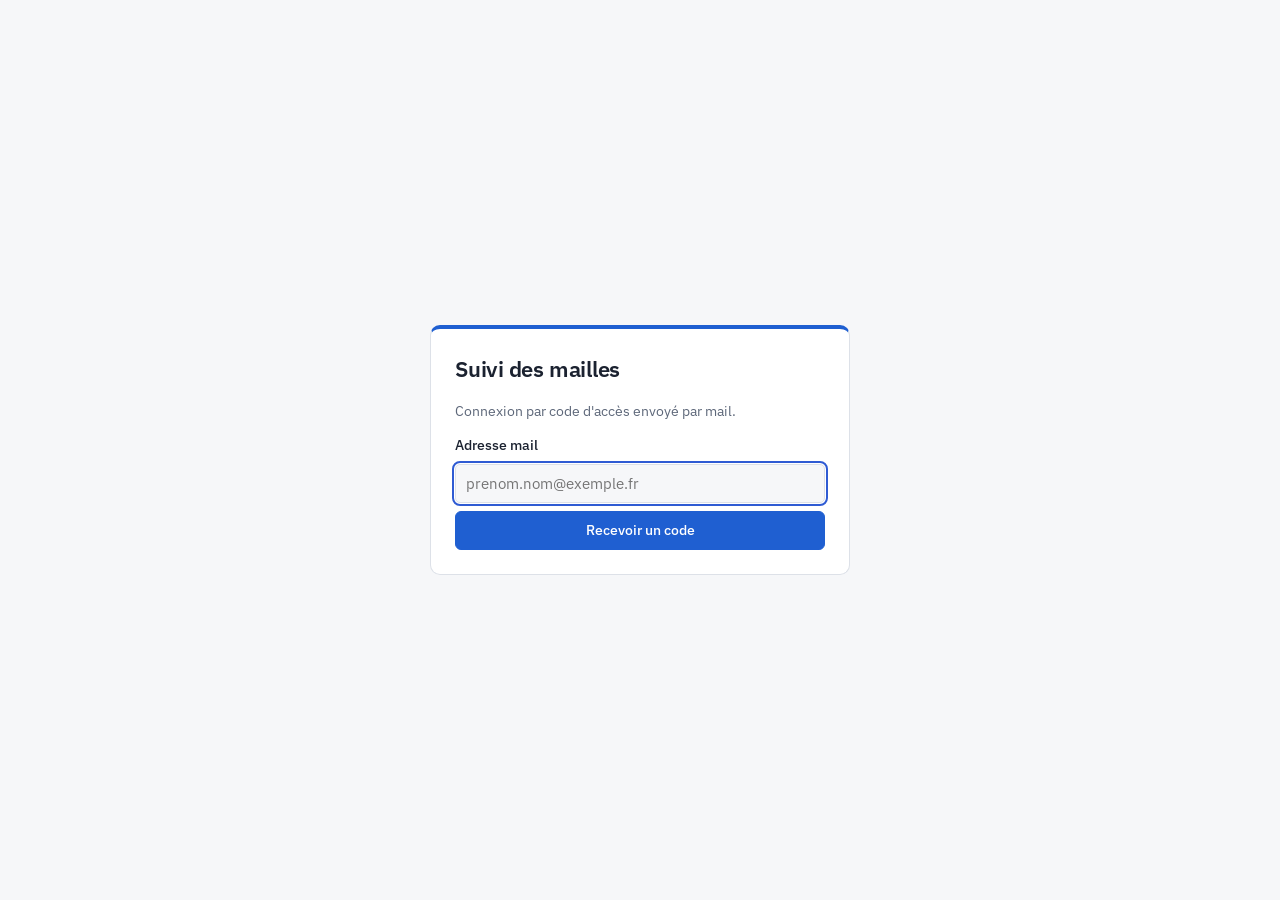
==== src/SuiviMailles/wwwroot/index.html @ 0227f428 "Diagnostic SMTP : bouton de mail de test (Admin) avec l'erreur exacte, journal des échecs d'envoi Co" ====
<!doctype html>
<html lang="fr">
<head>
  <meta charset="utf-8">
  <meta name="viewport" content="width=device-width, initial-scale=1">
  <title>Suivi des mailles</title>
  <link rel="preconnect" href="https://fonts.googleapis.com">
  <link rel="stylesheet" href="https://fonts.googleapis.com/css2?family=IBM+Plex+Mono:wght@400;500&family=IBM+Plex+Sans:wght@400;500;600&display=swap">
  <link rel="stylesheet" href="app.css">
</head>
<body>
<!-- CORPS:DEBUT -->
<div id="ecran-connexion" class="connexion" hidden>
  <div class="connexion-carte">
    <h1>Suivi des mailles</h1>
    <p class="sub">Connexion par code d'accès envoyé par mail.</p>
    <div id="etape-email">
      <form id="form-email" class="connexion-form" novalidate>
        <label for="connexion-email">Adresse mail</label>
        <input id="connexion-email" class="filtre" type="email" autocomplete="email" placeholder="prenom.nom@exemple.fr" required>
        <button id="bouton-code" class="btn principal" type="submit">Recevoir un code</button>
      </form>
    </div>
    <div id="etape-code" hidden>
      <form id="form-code" class="connexion-form" novalidate>
        <label for="connexion-code">Code reçu à l'adresse <b id="code-destinataire"></b></label>
        <input id="connexion-code" class="filtre code" type="text" autocomplete="one-time-code" maxlength="20" spellcheck="false" autocapitalize="off" placeholder="10 caractères" required>
        <p id="code-demo" class="code-demo" hidden></p>
        <button id="bouton-connexion" class="btn principal" type="submit">Se connecter</button>
      </form>
      <div class="connexion-liens">
        <button id="renvoyer-code" class="lien" type="button">Recevoir un nouveau code</button>
        <button id="changer-email" class="lien" type="button">Changer d'adresse</button>
      </div>
    </div>
    <p id="connexion-message" class="connexion-message" role="status" hidden></p>
  </div>
</div>

<div id="application" class="page" hidden>
  <header class="top">
    <div>
      <h1>Suivi des mailles</h1>
      <p class="sub">Qualification des mailles par société : chaque maille part en « Nouveau » et doit être déclarée légitime ou non.</p>
    </div>
    <div class="session">
      <span id="demo" class="demo-badge" hidden>Démonstration
        <button id="reinit" class="btn" type="button">Réinitialiser</button>
      </span>
      <span class="session-utilisateur"><span id="session-email"></span> <span id="session-profil" class="profil"></span></span>
      <button id="deconnexion" class="btn" type="button">Se déconnecter</button>
    </div>
  </header>

  <nav class="onglets" role="tablist" aria-label="Sections">
    <button type="button" class="onglet" role="tab" data-onglet="mailles" aria-controls="panneau-mailles" aria-selected="true">Mailles</button>
    <button type="button" class="onglet" role="tab" data-onglet="societes" aria-controls="panneau-societes" aria-selected="false">Sociétés</button>
    <button type="button" class="onglet" role="tab" data-onglet="import" aria-controls="panneau-import" aria-selected="false">Import / export</button>
    <button type="button" class="onglet" role="tab" data-onglet="utilisateurs" aria-controls="panneau-utilisateurs" aria-selected="false" hidden>Utilisateurs</button>
  </nav>

  <div id="panneau-mailles" role="tabpanel" class="panneau">
  <section class="synthese" aria-label="Nombre de mailles par statut">
    <div class="synthese-tete">
      <strong>Répartition par statut</strong>
      <span id="total" class="total"></span>
    </div>
    <div class="barre" aria-hidden="true">
      <span class="nouveau"></span><span class="legitime"></span><span class="non_legitime"></span>
    </div>
    <div class="compteurs">
      <button type="button" class="compteur nouveau" data-statut="nouveau" aria-pressed="false" title="Filtrer sur ce statut">
        <span class="pastille"></span><span class="lib">Nouveau</span><span class="nb">–</span>
      </button>
      <button type="button" class="compteur legitime" data-statut="legitime" aria-pressed="false" title="Filtrer sur ce statut">
        <span class="pastille"></span><span class="lib">Légitime</span><span class="nb">–</span>
      </button>
      <button type="button" class="compteur non_legitime" data-statut="non_legitime" aria-pressed="false" title="Filtrer sur ce statut">
        <span class="pastille"></span><span class="lib">Non légitime</span><span class="nb">–</span>
      </button>
    </div>
  </section>

  <section class="liste" aria-label="Liste des mailles">
    <div class="liste-tete">
      <span id="affiches" class="affiches">Chargement…</span>
      <div class="actions">
        <button id="effacer" class="btn" type="button" disabled>Effacer les filtres</button>
        <button id="exporter-excel" class="btn principal" type="button">Exporter vers Excel</button>
      </div>
    </div>
    <div class="table-wrap">
      <table>
        <thead>
          <tr><th scope="col">Société</th><th scope="col">SIREN</th><th scope="col">Maille</th><th scope="col" class="col-statut">Statut</th><th scope="col" class="col-actions"><span class="visuellement-cache">Actions</span></th></tr>
          <tr class="filtres">
            <th><input id="f-societe" class="filtre" type="search" placeholder="Filtrer…" aria-label="Filtrer par société" autocomplete="off"></th>
            <th><input id="f-siren" class="filtre" type="search" placeholder="Filtrer…" aria-label="Filtrer par SIREN" inputmode="numeric" autocomplete="off"></th>
            <th><input id="f-maille" class="filtre" type="search" placeholder="Filtrer…" aria-label="Filtrer par maille" autocomplete="off"></th>
            <th>
              <select id="f-statut" class="filtre" aria-label="Filtrer par statut">
                <option value="">Tous</option>
                <option value="nouveau">Nouveau</option>
                <option value="legitime">Légitime</option>
                <option value="non_legitime">Non légitime</option>
              </select>
            </th>
            <th></th>
          </tr>
        </thead>
        <tbody id="lignes"></tbody>
      </table>
    </div>
  </section>
  </div>

  <div id="panneau-societes" role="tabpanel" class="panneau" hidden>
    <section class="liste" aria-label="Liste des sociétés">
      <div class="liste-tete">
        <span id="compte-societes" class="affiches">Chargement…</span>
        <span class="sub">Le nom saisi est reporté sur toutes les mailles du SIREN.</span>
      </div>
      <form id="form-societe" class="ajout-societe" novalidate>
        <input id="ajout-nom" class="filtre" type="text" placeholder="Nom de la société" aria-label="Nom de la nouvelle société" autocomplete="off">
        <input id="ajout-siren" class="filtre" type="text" placeholder="SIREN (9 chiffres)" aria-label="SIREN de la nouvelle société" inputmode="numeric" autocomplete="off">
        <button class="btn principal" type="submit">Ajouter</button>
      </form>
      <div class="table-wrap">
        <table class="table-societes">
          <thead>
            <tr><th scope="col">Société</th><th scope="col">SIREN</th><th scope="col" class="col-nb">Mailles</th></tr>
            <tr class="filtres">
              <th><input id="fs-nom" class="filtre" type="search" placeholder="Filtrer…" aria-label="Filtrer par société" autocomplete="off"></th>
              <th><input id="fs-siren" class="filtre" type="search" placeholder="Filtrer…" aria-label="Filtrer par SIREN" inputmode="numeric" autocomplete="off"></th>
              <th></th>
            </tr>
          </thead>
          <tbody id="lignes-societes"></tbody>
        </table>
      </div>
    </section>

    <section class="carte">
      <div class="carte-tete">
        <h2>Importer les sociétés</h2>
        <p class="sub">Fichier CSV avec une colonne SOCIETE et une colonne SIREN. Les SIREN inconnus sont ajoutés, les noms des SIREN connus sont mis à jour et reportés sur leurs mailles.</p>
      </div>
      <div class="modele" aria-label="Colonnes attendues">
        <span class="col utile">SOCIETE</span><span class="col utile">SIREN</span>
      </div>
      <div class="actions">
        <label class="btn" for="fichier-soc">Choisir le fichier…</label>
        <input id="fichier-soc" class="visuellement-cache" type="file" accept=".csv,text/csv">
        <span id="fichier-soc-info" class="sub">Aucun fichier choisi.</span>
        <button id="importer-soc" class="btn principal" type="button" disabled>Importer</button>
      </div>
      <div id="resultat-soc" class="resultat" hidden>
        <div id="resultat-soc-chiffres" class="chiffres"></div>
        <div id="resultat-soc-rejets"></div>
      </div>
    </section>
  </div>

  <div id="panneau-import" role="tabpanel" class="panneau" hidden>
    <section class="carte">
      <div class="carte-tete">
        <h2>Exporter les SIREN</h2>
        <p class="sub" id="nb-siren"></p>
      </div>
      <div class="actions">
        <button id="exporter" class="btn principal" type="button">Exporter siren.csv</button>
      </div>
      <div id="apercu-export" hidden>
        <label for="contenu-export" class="sub">Contenu de siren.csv</label>
        <textarea id="contenu-export" rows="6" readonly></textarea>
      </div>
    </section>

    <section class="carte">
      <div class="carte-tete">
        <h2>Annuaire de la facturation électronique</h2>
        <p class="sub">Rechercher les SIREN exportés dans l'annuaire Chorus Pro, puis importer ci-dessous le fichier adresses_de_facturation.csv obtenu.</p>
      </div>
      <div class="actions">
        <a class="btn lien-externe" href="https://facturation.chorus-pro.gouv.fr/annuaire" target="_blank" rel="noopener noreferrer">Ouvrir l'annuaire
          <svg viewBox="0 0 16 16" width="13" height="13" aria-hidden="true"><path fill="currentColor" d="M9 2h5v5h-1.5V4.56L7.53 9.53 6.47 8.47l4.97-4.97H9V2ZM3 4h4v1.5H3.5v7h7V9H12v4a.5.5 0 0 1-.5.5h-9A.5.5 0 0 1 2 13V4.5A.5.5 0 0 1 2.5 4H3Z"/></svg>
        </a>
        <span class="sub url">facturation.chorus-pro.gouv.fr/annuaire</span>
      </div>
    </section>

    <section class="carte">
      <div class="carte-tete">
        <h2>Importer les adresses de facturation</h2>
        <p class="sub">Fichier <code>adresses_de_facturation.csv</code>. Seules les mailles absentes de la liste sont ajoutées, au statut « Nouveau ». Une maille déjà présente n'est pas importée et garde son statut.</p>
      </div>
      <div class="modele" aria-label="Colonnes attendues">
        <span class="col utile">SIREN</span><span class="col">non utilisée</span><span class="col">non utilisée</span><span class="col utile">Maille</span><span class="col">non utilisée</span>
      </div>
      <div class="actions">
        <label class="btn" for="fichier">Choisir le fichier…</label>
        <input id="fichier" class="visuellement-cache" type="file" accept=".csv,text/csv">
        <span id="fichier-info" class="sub">Aucun fichier choisi.</span>
        <button id="importer" class="btn principal" type="button" disabled>Importer</button>
      </div>
      <div id="resultat-import" class="resultat" hidden>
        <div id="resultat-chiffres" class="chiffres"></div>
        <div id="resultat-ajoutees" class="table-wrap"></div>
        <div id="resultat-rejets"></div>
      </div>
    </section>
  </div>
  <div id="panneau-utilisateurs" role="tabpanel" class="panneau" hidden>
    <section class="liste" aria-label="Utilisateurs autorisés">
      <div class="liste-tete">
        <span id="compte-utilisateurs" class="affiches">Chargement…</span>
        <span class="sub">Seules les adresses déclarées ici peuvent recevoir un code d'accès.</span>
      </div>
      <form id="form-utilisateur" class="ajout-utilisateur" novalidate>
        <input id="ajout-email" class="filtre" type="email" placeholder="Adresse mail" aria-label="Adresse mail du nouvel utilisateur" autocomplete="off">
        <input id="ajout-nom-utilisateur" class="filtre" type="text" placeholder="Nom (facultatif)" aria-label="Nom du nouvel utilisateur" autocomplete="off">
        <select id="ajout-profil" class="filtre" aria-label="Profil du nouvel utilisateur">
          <option value="User">User</option>
          <option value="Admin">Admin</option>
        </select>
        <button class="btn principal" type="submit">Ajouter</button>
      </form>
      <div class="table-wrap">
        <table class="table-utilisateurs">
          <thead><tr><th scope="col">Adresse mail</th><th scope="col">Nom</th><th scope="col" class="col-profil">Profil</th><th scope="col">Dernière connexion</th><th scope="col" class="col-actions"><span class="visuellement-cache">Actions</span></th></tr></thead>
          <tbody id="lignes-utilisateurs"></tbody>
        </table>
      </div>
    </section>
    <section class="carte">
      <div class="carte-tete">
        <h2>Profils</h2>
      </div>
      <ul class="profils">
        <li><b>Admin</b> : tous les onglets, dont la gestion des utilisateurs.</li>
        <li><b>User</b> : tous les onglets sauf Utilisateurs.</li>
      </ul>
      <p class="sub">Un changement de profil ou une suppression s'applique immédiatement, y compris à une session déjà ouverte.</p>
    </section>
    <section class="carte">
      <div class="carte-tete">
        <h2>Envoi des codes par mail</h2>
        <p class="sub">Envoie un mail de test à votre adresse avec la configuration de App_Data\smtp.json et affiche le résultat exact du serveur SMTP.</p>
      </div>
      <div class="actions"><button id="tester-mail" class="btn principal" type="button">Tester l'envoi des mails</button></div>
      <div id="resultat-test" class="resultat" hidden></div>
    </section>
  </div>
</div>
<div id="confirmation" class="voile" hidden>
  <div class="fenetre" role="alertdialog" aria-modal="true" aria-labelledby="conf-titre" aria-describedby="conf-avert">
    <h2 id="conf-titre">Supprimer cette maille ?</h2>
    <dl id="conf-detail" class="conf-detail"></dl>
    <p id="conf-avert" class="avertissement">La suppression est définitive : la maille et son statut seront effacés.
      Si elle figure encore dans adresses_de_facturation.csv, le prochain import la recréera au statut « Nouveau ».</p>
    <div class="fenetre-actions">
      <button id="conf-annuler" class="btn" type="button">Annuler</button>
      <button id="conf-supprimer" class="btn danger" type="button">Supprimer définitivement</button>
    </div>
  </div>
</div>
<p id="version" class="version" hidden></p>
<div id="toast" class="toast" role="status" hidden></div>
<!-- CORPS:FIN -->
<script src="app.js"></script>
</body>
</html>
---- src/SuiviMailles/wwwroot/app.css ----
/* Outil de travail : bandeau de synthèse au-dessus, liste filtrable en dessous, tout aligné sur une grille unique. */
:root {
  --bg: #f6f7f9;
  --surface: #ffffff;
  --fg: #1b2230;
  --muted: #5d6779;
  --line: #dde1e8;
  --line-strong: #c4cad4;
  --focus: #2f5bd3;
  --nouveau: #1f5fd1;   --nouveau-bg: #e6eefc;
  --legitime: #1d7a45;  --legitime-bg: #e3f3e9;
  --nonleg: #c0322b;    --nonleg-bg: #fbe8e6;
  --font-ui: "IBM Plex Sans", "Segoe UI", system-ui, sans-serif;
  --font-data: "IBM Plex Mono", Consolas, ui-monospace, monospace;
}
@media (prefers-color-scheme: dark) {
  :root:not([data-theme="light"]) {
    --bg: #12161d; --surface: #1a2029; --fg: #e4e8ef; --muted: #9aa4b5; --line: #2a323e; --line-strong: #3a4452; --focus: #7ea2ff;
    --nouveau: #7ea8ff; --nouveau-bg: #1c2b4a; --legitime: #5fcf8d; --legitime-bg: #173426; --nonleg: #ff8a80; --nonleg-bg: #42201e;
    color-scheme: dark;
  }
}
:root[data-theme="dark"] {
  --bg: #12161d; --surface: #1a2029; --fg: #e4e8ef; --muted: #9aa4b5; --line: #2a323e; --line-strong: #3a4452; --focus: #7ea2ff;
  --nouveau: #7ea8ff; --nouveau-bg: #1c2b4a; --legitime: #5fcf8d; --legitime-bg: #173426; --nonleg: #ff8a80; --nonleg-bg: #42201e;
  color-scheme: dark;
}

* { box-sizing: border-box; }
[hidden] { display: none !important; }
body {
  background: var(--bg); color: var(--fg); font-family: var(--font-ui); font-size: 14px; line-height: 1.45;
  margin: 0;
}
.page {
  max-width: 1100px; margin: 0 auto;
  padding-block: 24px 48px;
  padding-left: max(16px, env(safe-area-inset-left, 0px));
  padding-right: max(16px, env(safe-area-inset-right, 0px));
  display: grid; gap: 16px;
}
header.top { display: flex; flex-wrap: wrap; align-items: baseline; justify-content: space-between; gap: 8px 16px; }
h1 { font-size: 22px; font-weight: 600; margin: 0; letter-spacing: -0.01em; text-wrap: balance; }
.sub { color: var(--muted); margin: 2px 0 0; }
.demo-badge {
  font-size: 12px; color: var(--muted); border: 1px dashed var(--line-strong); border-radius: 4px; padding: 2px 8px;
  display: inline-flex; gap: 8px; align-items: center;
}

/* Bandeau de synthèse */
.synthese { background: var(--surface); border: 1px solid var(--line); border-radius: 8px; padding: 14px 16px; display: grid; gap: 12px; }
.synthese-tete { display: flex; justify-content: space-between; align-items: baseline; gap: 12px; flex-wrap: wrap; }
.synthese-tete strong { font-size: 13px; text-transform: uppercase; letter-spacing: 0.06em; color: var(--muted); font-weight: 600; }
.total { font-variant-numeric: tabular-nums; color: var(--muted); }
.barre { display: flex; height: 10px; border-radius: 5px; overflow: hidden; background: var(--line); }
.barre span { transition: flex-grow .25s ease; min-width: 0; }
.barre .nouveau { background: var(--nouveau); }
.barre .legitime { background: var(--legitime); }
.barre .non_legitime { background: var(--nonleg); }
.compteurs { display: grid; grid-template-columns: repeat(3, minmax(0, 1fr)); gap: 8px; }
.compteur {
  font: inherit; color: inherit; text-align: left; cursor: pointer;
  background: transparent; border: 1px solid var(--line); border-radius: 6px; padding: 8px 12px;
  display: grid; grid-template-columns: auto 1fr; column-gap: 8px; align-items: center;
}
.compteur:hover { border-color: var(--line-strong); }
.compteur[aria-pressed="true"] { border-color: currentColor; box-shadow: inset 0 0 0 1px currentColor; }
.compteur .pastille { width: 10px; height: 10px; border-radius: 50%; background: currentColor; }
.compteur .lib { font-weight: 500; color: var(--fg); }
.compteur .nb { grid-column: 2; font-size: 22px; font-weight: 600; font-variant-numeric: tabular-nums; line-height: 1.2; }
.compteur .pct { font-size: 12px; color: var(--muted); font-weight: 400; margin-left: 6px; }
.compteur.nouveau { color: var(--nouveau); }
.compteur.legitime { color: var(--legitime); }
.compteur.non_legitime { color: var(--nonleg); }

/* Liste */
.liste { background: var(--surface); border: 1px solid var(--line); border-radius: 8px; min-width: 0; }
.liste-tete { display: flex; justify-content: space-between; align-items: center; gap: 12px; padding: 10px 16px; border-bottom: 1px solid var(--line); flex-wrap: wrap; }
.affiches { color: var(--muted); font-variant-numeric: tabular-nums; }
.btn {
  font: inherit; font-size: 13px; color: var(--fg); background: transparent; cursor: pointer;
  border: 1px solid var(--line-strong); border-radius: 6px; padding: 4px 10px;
}
.btn:hover { background: var(--bg); }
.btn:disabled { opacity: .45; cursor: default; background: transparent; }
.table-wrap { overflow-x: auto; }
table { width: 100%; border-collapse: collapse; min-width: 680px; }
th, td { padding: 8px 12px; text-align: left; border-bottom: 1px solid var(--line); vertical-align: middle; }
thead th { font-size: 12px; text-transform: uppercase; letter-spacing: 0.06em; color: var(--muted); font-weight: 600; border-bottom: 0; padding-bottom: 4px; }
thead tr.filtres th { padding-top: 0; padding-bottom: 10px; border-bottom: 1px solid var(--line-strong); }
.filtre {
  width: 100%; font: inherit; font-size: 13px; color: var(--fg); background: var(--bg);
  border: 1px solid var(--line); border-radius: 5px; padding: 5px 8px;
}
.filtre:focus, .statut:focus-visible, .btn:focus-visible, .compteur:focus-visible { outline: 2px solid var(--focus); outline-offset: 1px; }
tbody tr:hover td { background: color-mix(in srgb, var(--bg) 60%, transparent); }
tbody tr:last-child td { border-bottom: 0; }
td.siren, td.maille { font-family: var(--font-data); font-size: 13px; font-variant-numeric: tabular-nums; white-space: nowrap; }
td.societe { font-weight: 500; }
mark { background: color-mix(in srgb, var(--nouveau) 22%, transparent); color: inherit; border-radius: 2px; }
.col-statut { width: 180px; }

select.statut {
  font: inherit; font-size: 13px; font-weight: 600; cursor: pointer; appearance: none; -webkit-appearance: none;
  border: 1px solid transparent; border-radius: 999px; padding: 3px 28px 3px 12px; width: 100%;
  background-repeat: no-repeat; background-position: right 10px center; background-size: 10px 6px;
  background-image: linear-gradient(45deg, transparent 50%, currentColor 50%), linear-gradient(-45deg, transparent 50%, currentColor 50%);
  background-size: 5px 5px, 5px 5px; background-position: right 14px center, right 9px center;
}
select.statut.nouveau { color: var(--nouveau); background-color: var(--nouveau-bg); border-color: color-mix(in srgb, var(--nouveau) 35%, transparent); }
select.statut.legitime { color: var(--legitime); background-color: var(--legitime-bg); border-color: color-mix(in srgb, var(--legitime) 35%, transparent); }
select.statut.non_legitime { color: var(--nonleg); background-color: var(--nonleg-bg); border-color: color-mix(in srgb, var(--nonleg) 35%, transparent); }
select.statut option { color: var(--fg); background: var(--surface); }
select.statut[aria-busy="true"] { opacity: .6; }

.vide { padding: 32px 16px; text-align: center; color: var(--muted); }
.toast {
  position: fixed; left: 50%; transform: translateX(-50%);
  bottom: calc(16px + env(safe-area-inset-bottom, 0px));
  background: var(--fg); color: var(--bg); padding: 8px 14px; border-radius: 6px; font-size: 13px;
  max-width: calc(100% - 32px);
}
@media (max-width: 560px) {
  .compteurs { grid-template-columns: 1fr; }
  .compteur .nb { font-size: 18px; }
}
@media (prefers-reduced-motion: reduce) { .barre span { transition: none; } }

/* Onglets */
.onglets { display: flex; gap: 4px; border-bottom: 1px solid var(--line-strong); }
.onglet {
  font: inherit; font-weight: 500; color: var(--muted); background: transparent; cursor: pointer;
  border: 0; border-bottom: 2px solid transparent; padding: 8px 14px; margin-bottom: -1px;
}
.onglet:hover { color: var(--fg); }
.onglet[aria-selected="true"] { color: var(--fg); border-bottom-color: var(--nouveau); }
.onglet:focus-visible { outline: 2px solid var(--focus); outline-offset: -2px; }
.panneau { display: grid; gap: 16px; min-width: 0; }

.inconnue { color: var(--muted); font-style: italic; font-weight: 400; }

/* Import / export */
.carte { background: var(--surface); border: 1px solid var(--line); border-radius: 8px; padding: 16px; display: grid; gap: 14px; min-width: 0; }
.carte h2 { font-size: 16px; font-weight: 600; margin: 0; }
.carte-tete { display: grid; gap: 2px; }
.carte code { font-family: var(--font-data); font-size: 12.5px; }
.actions { display: flex; flex-wrap: wrap; align-items: center; gap: 10px; }
.btn.principal { background: var(--nouveau); border-color: var(--nouveau); color: var(--surface); font-weight: 500; }
.btn.principal:hover { background: color-mix(in srgb, var(--nouveau) 85%, var(--fg)); }
.btn.principal:disabled { background: transparent; color: var(--fg); border-color: var(--line-strong); }
label.btn { display: inline-block; }
.visuellement-cache { position: absolute; width: 1px; height: 1px; overflow: hidden; clip: rect(0 0 0 0); white-space: nowrap; }
.actions:has(#fichier:focus-visible) label.btn { outline: 2px solid var(--focus); outline-offset: 1px; }
.modele { display: flex; flex-wrap: wrap; gap: 4px; }
.modele .col { font-family: var(--font-data); font-size: 12px; padding: 3px 8px; border: 1px dashed var(--line-strong); border-radius: 4px; color: var(--muted); }
.modele .col.utile { border-style: solid; border-color: var(--nouveau); color: var(--nouveau); background: var(--nouveau-bg); font-weight: 500; }
textarea { width: 100%; font-family: var(--font-data); font-size: 13px; color: var(--fg); background: var(--bg); border: 1px solid var(--line); border-radius: 6px; padding: 8px; }
.resultat { display: grid; gap: 12px; border-top: 1px solid var(--line); padding-top: 14px; }
.chiffres { display: flex; flex-wrap: wrap; gap: 8px; }
.chiffre { border: 1px solid var(--line); border-radius: 6px; padding: 6px 10px; color: var(--muted); font-variant-numeric: tabular-nums; }
.chiffre b { color: var(--fg); font-size: 16px; margin-right: 2px; }
.chiffre.ok { border-color: color-mix(in srgb, var(--nouveau) 40%, transparent); background: var(--nouveau-bg); }
.chiffre.ko { border-color: color-mix(in srgb, var(--nonleg) 40%, transparent); background: var(--nonleg-bg); }
.resultat table { min-width: 420px; }
.titre-rejets { margin: 0 0 4px; font-weight: 600; }
.resultat ul { margin: 0; padding-left: 18px; color: var(--muted); }

/* Suppression */
.col-actions { width: 44px; text-align: right; }
button.supprimer {
  display: inline-grid; place-items: center; width: 30px; height: 30px; cursor: pointer;
  color: var(--muted); background: transparent; border: 1px solid transparent; border-radius: 6px;
}
button.supprimer:hover { color: var(--nonleg); background: var(--nonleg-bg); border-color: color-mix(in srgb, var(--nonleg) 35%, transparent); }
button.supprimer:focus-visible { outline: 2px solid var(--focus); outline-offset: 1px; color: var(--nonleg); }
.voile {
  position: fixed; inset: 0; z-index: 20; display: grid; place-items: center;
  background: color-mix(in srgb, var(--fg) 45%, transparent);
  padding: max(16px, env(safe-area-inset-top, 0px)) max(16px, env(safe-area-inset-right, 0px)) max(16px, env(safe-area-inset-bottom, 0px)) max(16px, env(safe-area-inset-left, 0px));
}
.fenetre {
  width: min(440px, 100%); background: var(--surface); color: var(--fg); border-radius: 10px;
  border-top: 4px solid var(--nonleg); padding: 20px; display: grid; gap: 14px;
  box-shadow: 0 12px 40px color-mix(in srgb, var(--fg) 30%, transparent);
}
.fenetre h2 { margin: 0; font-size: 17px; font-weight: 600; }
.conf-detail { display: grid; grid-template-columns: auto 1fr; gap: 6px 14px; margin: 0; padding: 12px; background: var(--bg); border-radius: 6px; }
.conf-detail dt { color: var(--muted); font-size: 12px; text-transform: uppercase; letter-spacing: 0.06em; align-self: center; }
.conf-detail dd { margin: 0; min-width: 0; overflow-wrap: anywhere; }
.conf-detail dd.maille, .conf-detail dd.siren { font-family: var(--font-data); font-size: 13px; }
.pastille-statut { font-size: 12px; font-weight: 600; padding: 2px 10px; border-radius: 999px; }
.pastille-statut.nouveau { color: var(--nouveau); background: var(--nouveau-bg); }
.pastille-statut.legitime { color: var(--legitime); background: var(--legitime-bg); }
.pastille-statut.non_legitime { color: var(--nonleg); background: var(--nonleg-bg); }
.avertissement { margin: 0; color: var(--nonleg); background: var(--nonleg-bg); border-radius: 6px; padding: 10px 12px; font-size: 13px; }
.fenetre-actions { display: flex; justify-content: flex-end; gap: 8px; flex-wrap: wrap; }
.btn.danger { background: var(--nonleg); border-color: var(--nonleg); color: var(--surface); font-weight: 500; }
.btn.danger:hover { background: color-mix(in srgb, var(--nonleg) 85%, var(--fg)); }

.btn.lien-externe { display: inline-flex; align-items: center; gap: 6px; text-decoration: none; font-weight: 500; }
.btn.lien-externe:focus-visible { outline: 2px solid var(--focus); outline-offset: 1px; }
.url { font-family: var(--font-data); font-size: 12px; overflow-wrap: anywhere; }

/* Sociétés */
.ajout-societe { display: grid; grid-template-columns: minmax(0, 2fr) minmax(0, 1fr) auto; gap: 8px; padding: 12px 16px; border-bottom: 1px solid var(--line); }
.table-societes { min-width: 520px; }
.col-nb { width: 120px; }
input.nom-societe {
  width: 100%; font: inherit; font-weight: 500; color: var(--fg); background: transparent;
  border: 1px solid transparent; border-radius: 5px; padding: 5px 8px;
}
input.nom-societe:hover { border-color: var(--line); }
input.nom-societe:focus { outline: none; border-color: var(--focus); background: var(--bg); }
input.nom-societe::placeholder { color: var(--muted); font-style: italic; font-weight: 400; }
input.nom-societe[aria-busy="true"] { opacity: .6; }
button.lien-mailles {
  font: inherit; font-size: 13px; color: var(--nouveau); background: transparent; border: 0; padding: 0; cursor: pointer;
  text-decoration: underline; text-underline-offset: 2px; font-variant-numeric: tabular-nums;
}
button.lien-mailles:focus-visible { outline: 2px solid var(--focus); outline-offset: 2px; }
.actions:has(#fichier-soc:focus-visible) label.btn { outline: 2px solid var(--focus); outline-offset: 1px; }
@media (max-width: 560px) { .ajout-societe { grid-template-columns: 1fr; } }

details.deja { color: var(--muted); }
details.deja summary { cursor: pointer; font-weight: 600; color: var(--fg); }
details.deja ul { margin-top: 6px; }
details.deja .maille { font-family: var(--font-data); font-size: 12.5px; }

.version { text-align: center; color: var(--muted); font-size: 12px; margin: 0 0 24px; font-variant-numeric: tabular-nums; }

/* Connexion */
.connexion {
  min-height: 100vh; display: grid; place-items: center;
  padding-block: 32px;
  padding-left: max(16px, env(safe-area-inset-left, 0px));
  padding-right: max(16px, env(safe-area-inset-right, 0px));
}
.connexion-carte {
  width: min(420px, 100%); background: var(--surface); border: 1px solid var(--line); border-radius: 10px;
  border-top: 4px solid var(--nouveau); padding: 24px; display: grid; gap: 14px;
}
.connexion-form { display: grid; gap: 8px; }
.connexion-form label { font-weight: 500; overflow-wrap: anywhere; }
.connexion-form .filtre { font-size: 15px; padding: 8px 10px; }
.connexion-form .filtre.code { font-family: var(--font-data); font-size: 18px; letter-spacing: 0.12em; }
.connexion-form .btn.principal { padding: 8px 12px; font-size: 14px; }
.connexion-liens { display: flex; justify-content: space-between; gap: 8px; flex-wrap: wrap; margin-top: 4px; }
button.lien { font: inherit; font-size: 13px; color: var(--nouveau); background: none; border: 0; padding: 0; cursor: pointer; text-decoration: underline; text-underline-offset: 2px; }
button.lien:focus-visible { outline: 2px solid var(--focus); outline-offset: 2px; }
.connexion-message { margin: 0; padding: 8px 10px; border-radius: 6px; font-size: 13px; }
.connexion-message.erreur { color: var(--nonleg); background: var(--nonleg-bg); }
.connexion-message.info { color: var(--legitime); background: var(--legitime-bg); }
.code-demo { margin: 0; font-size: 12px; color: var(--muted); border: 1px dashed var(--line-strong); border-radius: 6px; padding: 6px 8px; }
.code-demo code { font-family: var(--font-data); font-size: 13px; color: var(--fg); user-select: all; }

/* Session */
.session { display: flex; align-items: center; gap: 10px; flex-wrap: wrap; }
.session-utilisateur { color: var(--muted); font-size: 13px; overflow-wrap: anywhere; }
.profil { font-size: 11px; font-weight: 600; text-transform: uppercase; letter-spacing: 0.06em; color: var(--nouveau); background: var(--nouveau-bg); border-radius: 999px; padding: 2px 8px; }

/* Utilisateurs */
.ajout-utilisateur { display: grid; grid-template-columns: minmax(0, 2fr) minmax(0, 1.4fr) minmax(0, 0.8fr) auto; gap: 8px; padding: 12px 16px; border-bottom: 1px solid var(--line); }
.table-utilisateurs { min-width: 680px; }
.table-utilisateurs td.email { font-weight: 500; overflow-wrap: anywhere; }
.table-utilisateurs td.date { color: var(--muted); font-variant-numeric: tabular-nums; white-space: nowrap; }
.col-profil { width: 120px; }
.vous { font-size: 11px; font-weight: 600; color: var(--legitime); background: var(--legitime-bg); border-radius: 999px; padding: 1px 7px; margin-left: 4px; }
input.nom-utilisateur {
  width: 100%; font: inherit; color: var(--fg); background: transparent; border: 1px solid transparent; border-radius: 5px; padding: 5px 8px;
}
input.nom-utilisateur:hover { border-color: var(--line); }
input.nom-utilisateur:focus { outline: none; border-color: var(--focus); background: var(--bg); }
select.profil-utilisateur { font: inherit; font-size: 13px; color: var(--fg); background: var(--bg); border: 1px solid var(--line); border-radius: 5px; padding: 4px 6px; }
select.profil-utilisateur:disabled { opacity: .7; }
.profils { margin: 0; padding-left: 18px; display: grid; gap: 4px; }
@media (max-width: 640px) { .ajout-utilisateur { grid-template-columns: 1fr; } }
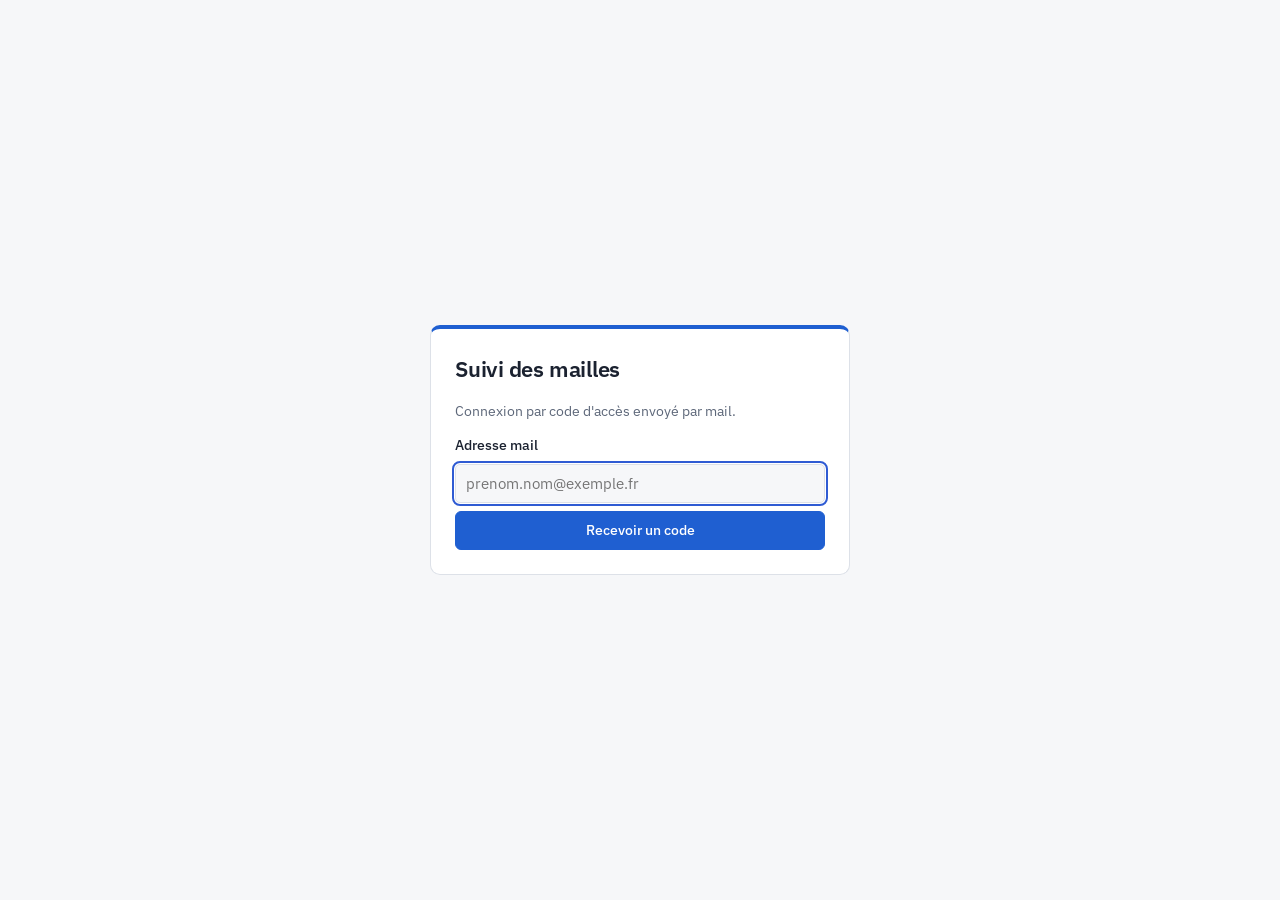
==== commit 63f7ace0: "Statuts À supprimer (orange) et Supprimée (gris) Co-Authored-By: Claude Opus 5.5 <noreply@anthropic." ====
--- a/src/SuiviMailles/wwwroot/index.html
+++ b/src/SuiviMailles/wwwroot/index.html
@@ -66,7 +66,7 @@
       <span id="total" class="total"></span>
     </div>
     <div class="barre" aria-hidden="true">
-      <span class="nouveau"></span><span class="legitime"></span><span class="non_legitime"></span>
+      <span class="nouveau"></span><span class="legitime"></span><span class="non_legitime"></span><span class="a_supprimer"></span><span class="supprimee"></span>
     </div>
     <div class="compteurs">
       <button type="button" class="compteur nouveau" data-statut="nouveau" aria-pressed="false" title="Filtrer sur ce statut">
@@ -77,6 +77,12 @@
       </button>
       <button type="button" class="compteur non_legitime" data-statut="non_legitime" aria-pressed="false" title="Filtrer sur ce statut">
         <span class="pastille"></span><span class="lib">Non légitime</span><span class="nb">–</span>
+      </button>
+      <button type="button" class="compteur a_supprimer" data-statut="a_supprimer" aria-pressed="false" title="Filtrer sur ce statut">
+        <span class="pastille"></span><span class="lib">À supprimer</span><span class="nb">–</span>
+      </button>
+      <button type="button" class="compteur supprimee" data-statut="supprimee" aria-pressed="false" title="Filtrer sur ce statut">
+        <span class="pastille"></span><span class="lib">Supprimée</span><span class="nb">–</span>
       </button>
     </div>
   </section>
@@ -103,6 +109,8 @@
                 <option value="nouveau">Nouveau</option>
                 <option value="legitime">Légitime</option>
                 <option value="non_legitime">Non légitime</option>
+                <option value="a_supprimer">À supprimer</option>
+                <option value="supprimee">Supprimée</option>
               </select>
             </th>
             <th></th>
@@ -128,7 +136,11 @@
       <div class="table-wrap">
         <table class="table-societes">
           <thead>
-            <tr><th scope="col">Société</th><th scope="col">SIREN</th><th scope="col" class="col-nb">Mailles</th></tr>
+            <tr>
+              <th scope="col" data-tri="nom" aria-sort="none"><button type="button" class="tri" title="Trier par société">Société <span class="fleche" aria-hidden="true"></span></button></th>
+              <th scope="col" data-tri="siren" aria-sort="none"><button type="button" class="tri" title="Trier par SIREN">SIREN <span class="fleche" aria-hidden="true"></span></button></th>
+              <th scope="col" class="col-nb" data-tri="nbMailles" aria-sort="none"><button type="button" class="tri" title="Trier par nombre de mailles">Mailles <span class="fleche" aria-hidden="true"></span></button></th>
+            </tr>
             <tr class="filtres">
               <th><input id="fs-nom" class="filtre" type="search" placeholder="Filtrer…" aria-label="Filtrer par société" autocomplete="off"></th>
               <th><input id="fs-siren" class="filtre" type="search" placeholder="Filtrer…" aria-label="Filtrer par SIREN" inputmode="numeric" autocomplete="off"></th>
--- a/src/SuiviMailles/wwwroot/app.css
+++ b/src/SuiviMailles/wwwroot/app.css
@@ -10,6 +10,8 @@
   --nouveau: #1f5fd1;   --nouveau-bg: #e6eefc;
   --legitime: #1d7a45;  --legitime-bg: #e3f3e9;
   --nonleg: #c0322b;    --nonleg-bg: #fbe8e6;
+  --asupp: #b45309;     --asupp-bg: #fdebd8;
+  --supp: #5d6779;      --supp-bg: #eceef2;
   --font-ui: "IBM Plex Sans", "Segoe UI", system-ui, sans-serif;
   --font-data: "IBM Plex Mono", Consolas, ui-monospace, monospace;
 }
@@ -17,12 +19,14 @@
   :root:not([data-theme="light"]) {
     --bg: #12161d; --surface: #1a2029; --fg: #e4e8ef; --muted: #9aa4b5; --line: #2a323e; --line-strong: #3a4452; --focus: #7ea2ff;
     --nouveau: #7ea8ff; --nouveau-bg: #1c2b4a; --legitime: #5fcf8d; --legitime-bg: #173426; --nonleg: #ff8a80; --nonleg-bg: #42201e;
+    --asupp: #ffad5c; --asupp-bg: #45290f; --supp: #a3acba; --supp-bg: #2a303a;
     color-scheme: dark;
   }
 }
 :root[data-theme="dark"] {
   --bg: #12161d; --surface: #1a2029; --fg: #e4e8ef; --muted: #9aa4b5; --line: #2a323e; --line-strong: #3a4452; --focus: #7ea2ff;
   --nouveau: #7ea8ff; --nouveau-bg: #1c2b4a; --legitime: #5fcf8d; --legitime-bg: #173426; --nonleg: #ff8a80; --nonleg-bg: #42201e;
+    --asupp: #ffad5c; --asupp-bg: #45290f; --supp: #a3acba; --supp-bg: #2a303a;
   color-scheme: dark;
 }
 
@@ -57,7 +61,10 @@
 .barre .nouveau { background: var(--nouveau); }
 .barre .legitime { background: var(--legitime); }
 .barre .non_legitime { background: var(--nonleg); }
-.compteurs { display: grid; grid-template-columns: repeat(3, minmax(0, 1fr)); gap: 8px; }
+.barre .a_supprimer { background: var(--asupp); }
+.barre .supprimee { background: var(--supp); }
+.compteurs { display: grid; grid-template-columns: repeat(5, minmax(0, 1fr)); gap: 8px; }
+@media (max-width: 900px) { .compteurs { grid-template-columns: repeat(3, minmax(0, 1fr)); } }
 .compteur {
   font: inherit; color: inherit; text-align: left; cursor: pointer;
   background: transparent; border: 1px solid var(--line); border-radius: 6px; padding: 8px 12px;
@@ -72,6 +79,8 @@
 .compteur.nouveau { color: var(--nouveau); }
 .compteur.legitime { color: var(--legitime); }
 .compteur.non_legitime { color: var(--nonleg); }
+.compteur.a_supprimer { color: var(--asupp); }
+.compteur.supprimee { color: var(--supp); }
 
 /* Liste */
 .liste { background: var(--surface); border: 1px solid var(--line); border-radius: 8px; min-width: 0; }
@@ -110,6 +119,8 @@
 select.statut.nouveau { color: var(--nouveau); background-color: var(--nouveau-bg); border-color: color-mix(in srgb, var(--nouveau) 35%, transparent); }
 select.statut.legitime { color: var(--legitime); background-color: var(--legitime-bg); border-color: color-mix(in srgb, var(--legitime) 35%, transparent); }
 select.statut.non_legitime { color: var(--nonleg); background-color: var(--nonleg-bg); border-color: color-mix(in srgb, var(--nonleg) 35%, transparent); }
+select.statut.a_supprimer { color: var(--asupp); background-color: var(--asupp-bg); border-color: color-mix(in srgb, var(--asupp) 35%, transparent); }
+select.statut.supprimee { color: var(--supp); background-color: var(--supp-bg); border-color: color-mix(in srgb, var(--supp) 35%, transparent); }
 select.statut option { color: var(--fg); background: var(--surface); }
 select.statut[aria-busy="true"] { opacity: .6; }
 
@@ -121,7 +132,7 @@
   max-width: calc(100% - 32px);
 }
 @media (max-width: 560px) {
-  .compteurs { grid-template-columns: 1fr; }
+  .compteurs { grid-template-columns: repeat(2, minmax(0, 1fr)); }
   .compteur .nb { font-size: 18px; }
 }
 @media (prefers-reduced-motion: reduce) { .barre span { transition: none; } }
@@ -192,6 +203,8 @@
 .pastille-statut.nouveau { color: var(--nouveau); background: var(--nouveau-bg); }
 .pastille-statut.legitime { color: var(--legitime); background: var(--legitime-bg); }
 .pastille-statut.non_legitime { color: var(--nonleg); background: var(--nonleg-bg); }
+.pastille-statut.a_supprimer { color: var(--asupp); background: var(--asupp-bg); }
+.pastille-statut.supprimee { color: var(--supp); background: var(--supp-bg); }
 .avertissement { margin: 0; color: var(--nonleg); background: var(--nonleg-bg); border-radius: 6px; padding: 10px 12px; font-size: 13px; }
 .fenetre-actions { display: flex; justify-content: flex-end; gap: 8px; flex-wrap: wrap; }
 .btn.danger { background: var(--nonleg); border-color: var(--nonleg); color: var(--surface); font-weight: 500; }
@@ -274,3 +287,13 @@
 select.profil-utilisateur:disabled { opacity: .7; }
 .profils { margin: 0; padding-left: 18px; display: grid; gap: 4px; }
 @media (max-width: 640px) { .ajout-utilisateur { grid-template-columns: 1fr; } }
+
+/* En-têtes triables */
+button.tri {
+  font: inherit; text-transform: inherit; letter-spacing: inherit; color: inherit; font-weight: inherit;
+  background: none; border: 0; padding: 0; cursor: pointer; display: inline-flex; align-items: center; gap: 4px;
+}
+button.tri:hover { color: var(--fg); }
+button.tri:focus-visible { outline: 2px solid var(--focus); outline-offset: 2px; }
+th[aria-sort="ascending"] button.tri, th[aria-sort="descending"] button.tri { color: var(--nouveau); }
+.fleche { font-size: 9px; min-width: 9px; }
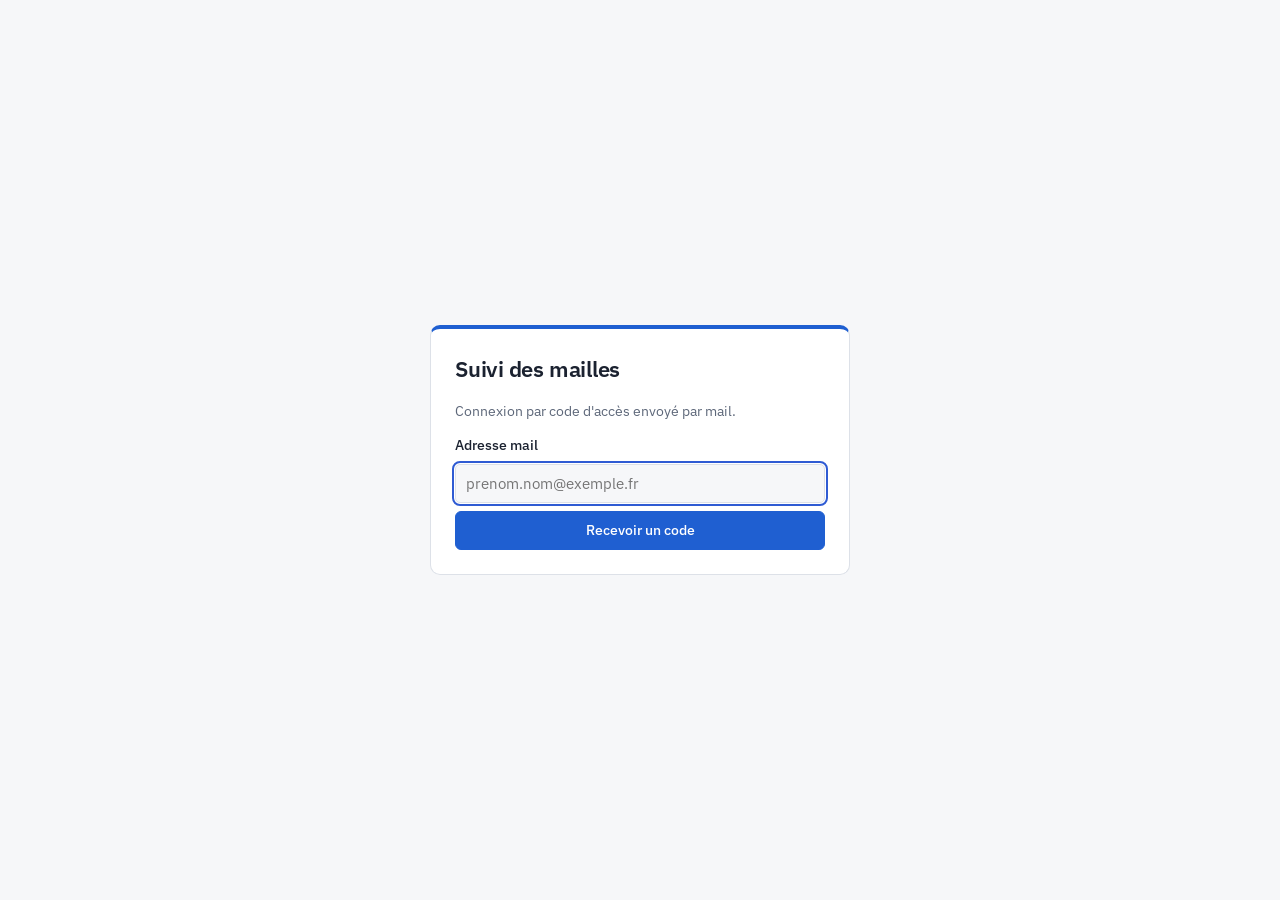
==== commit 70f7108b: "Sociétés : double flèche sur les en-têtes triables pour signaler le tri Co-Authored-By: Claude Opus " ====
--- a/src/SuiviMailles/wwwroot/index.html
+++ b/src/SuiviMailles/wwwroot/index.html
@@ -137,9 +137,9 @@
         <table class="table-societes">
           <thead>
             <tr>
-              <th scope="col" data-tri="nom" aria-sort="none"><button type="button" class="tri" title="Trier par société">Société <span class="fleche" aria-hidden="true"></span></button></th>
-              <th scope="col" data-tri="siren" aria-sort="none"><button type="button" class="tri" title="Trier par SIREN">SIREN <span class="fleche" aria-hidden="true"></span></button></th>
-              <th scope="col" class="col-nb" data-tri="nbMailles" aria-sort="none"><button type="button" class="tri" title="Trier par nombre de mailles">Mailles <span class="fleche" aria-hidden="true"></span></button></th>
+              <th scope="col" data-tri="nom" aria-sort="none"><button type="button" class="tri" title="Trier par société">Société <span class="fleche" aria-hidden="true">⇅</span></button></th>
+              <th scope="col" data-tri="siren" aria-sort="none"><button type="button" class="tri" title="Trier par SIREN">SIREN <span class="fleche" aria-hidden="true">⇅</span></button></th>
+              <th scope="col" class="col-nb" data-tri="nbMailles" aria-sort="none"><button type="button" class="tri" title="Trier par nombre de mailles">Mailles <span class="fleche" aria-hidden="true">⇅</span></button></th>
             </tr>
             <tr class="filtres">
               <th><input id="fs-nom" class="filtre" type="search" placeholder="Filtrer…" aria-label="Filtrer par société" autocomplete="off"></th>
--- a/src/SuiviMailles/wwwroot/app.css
+++ b/src/SuiviMailles/wwwroot/app.css
@@ -293,7 +293,8 @@
   font: inherit; text-transform: inherit; letter-spacing: inherit; color: inherit; font-weight: inherit;
   background: none; border: 0; padding: 0; cursor: pointer; display: inline-flex; align-items: center; gap: 4px;
 }
-button.tri:hover { color: var(--fg); }
+button.tri:hover { color: var(--fg); text-decoration: underline; text-underline-offset: 3px; }
 button.tri:focus-visible { outline: 2px solid var(--focus); outline-offset: 2px; }
 th[aria-sort="ascending"] button.tri, th[aria-sort="descending"] button.tri { color: var(--nouveau); }
-.fleche { font-size: 9px; min-width: 9px; }
+.fleche { font-size: 11px; min-width: 11px; color: var(--muted); opacity: .7; }
+th[aria-sort="ascending"] .fleche, th[aria-sort="descending"] .fleche { color: inherit; opacity: 1; font-size: 9px; }
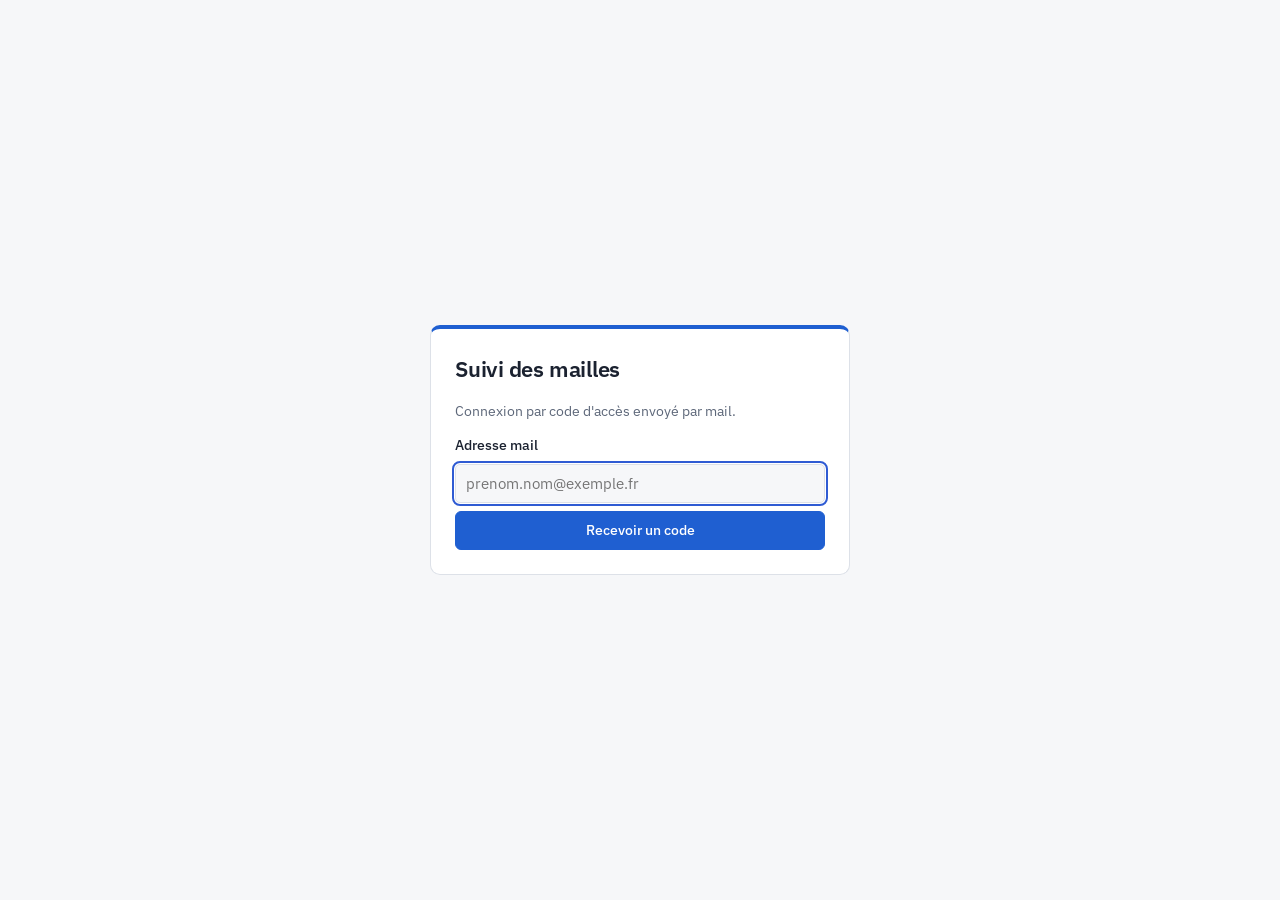
==== commit 20da40c7: "Sociétés : export Excel (sociétés affichées, nombre de mailles total et par statut) Co-Authored-By: " ====
--- a/src/SuiviMailles/wwwroot/index.html
+++ b/src/SuiviMailles/wwwroot/index.html
@@ -126,7 +126,10 @@
     <section class="liste" aria-label="Liste des sociétés">
       <div class="liste-tete">
         <span id="compte-societes" class="affiches">Chargement…</span>
-        <span class="sub">Le nom saisi est reporté sur toutes les mailles du SIREN.</span>
+        <div class="actions">
+          <span class="sub">Le nom saisi est reporté sur toutes les mailles du SIREN.</span>
+          <button id="exporter-societes" class="btn principal" type="button">Exporter vers Excel</button>
+        </div>
       </div>
       <form id="form-societe" class="ajout-societe" novalidate>
         <input id="ajout-nom" class="filtre" type="text" placeholder="Nom de la société" aria-label="Nom de la nouvelle société" autocomplete="off">
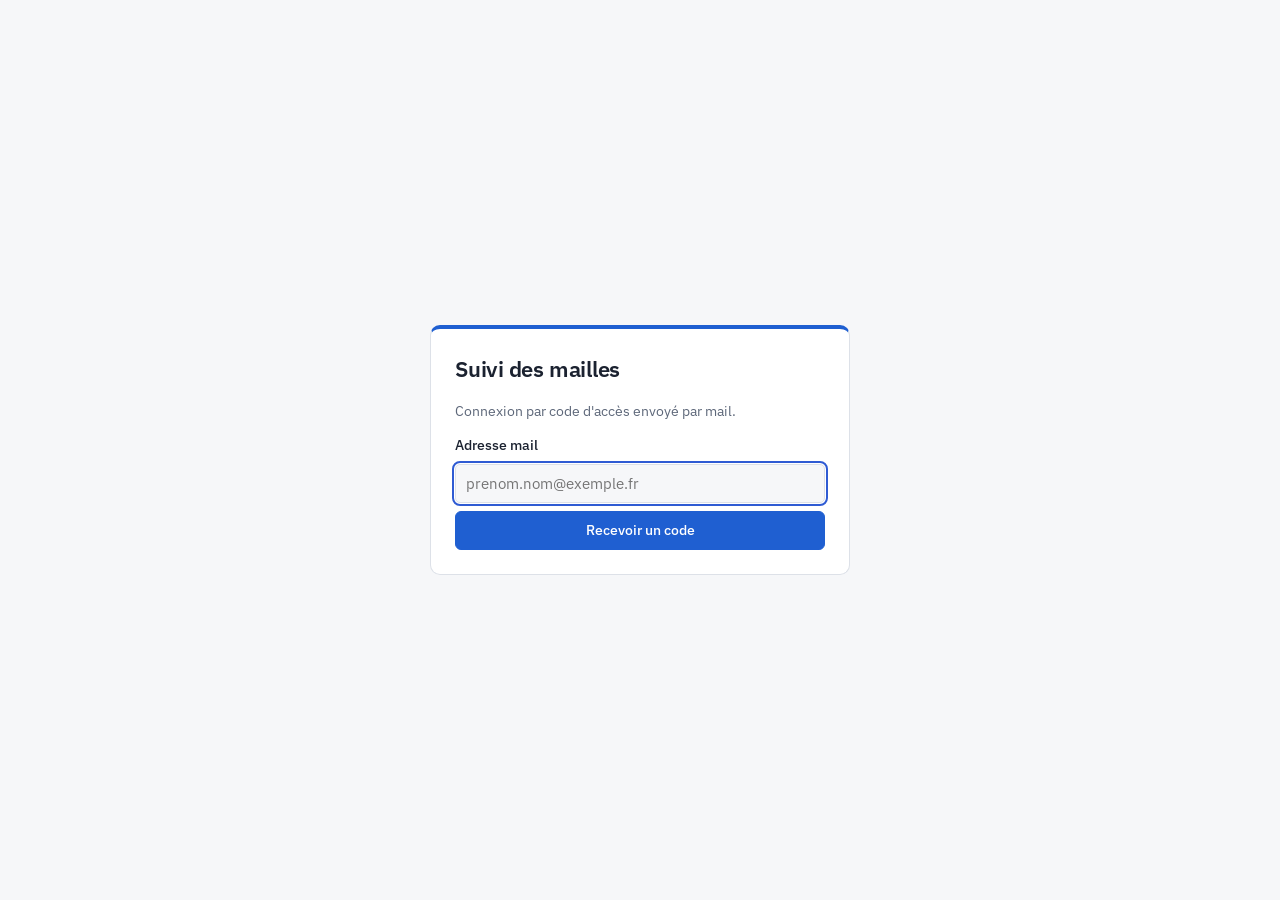
==== commit 6b6edc91: "Profil Lecteur : consultation seule des onglets Mailles et Sociétés (modifications refusées par le s" ====
--- a/src/SuiviMailles/wwwroot/index.html
+++ b/src/SuiviMailles/wwwroot/index.html
@@ -237,6 +237,7 @@
         <select id="ajout-profil" class="filtre" aria-label="Profil du nouvel utilisateur">
           <option value="User">User</option>
           <option value="Admin">Admin</option>
+          <option value="Lecteur">Lecteur</option>
         </select>
         <button class="btn principal" type="submit">Ajouter</button>
       </form>
@@ -254,6 +255,7 @@
       <ul class="profils">
         <li><b>Admin</b> : tous les onglets, dont la gestion des utilisateurs.</li>
         <li><b>User</b> : tous les onglets sauf Utilisateurs.</li>
+        <li><b>Lecteur</b> : consultation seule des onglets Mailles et Sociétés (filtres, tri et export Excel), sans aucune modification.</li>
       </ul>
       <p class="sub">Un changement de profil ou une suppression s'applique immédiatement, y compris à une session déjà ouverte.</p>
     </section>
--- a/src/SuiviMailles/wwwroot/app.css
+++ b/src/SuiviMailles/wwwroot/app.css
@@ -298,3 +298,7 @@
 th[aria-sort="ascending"] button.tri, th[aria-sort="descending"] button.tri { color: var(--nouveau); }
 .fleche { font-size: 11px; min-width: 11px; color: var(--muted); opacity: .7; }
 th[aria-sort="ascending"] .fleche, th[aria-sort="descending"] .fleche { color: inherit; opacity: 1; font-size: 9px; }
+
+/* Profil Lecteur : statuts et noms affichés sans aspect modifiable */
+select.statut:disabled { cursor: default; opacity: 1; background-image: none; padding-right: 12px; }
+input.nom-societe[readonly] { cursor: default; border-color: transparent !important; background: transparent !important; }
